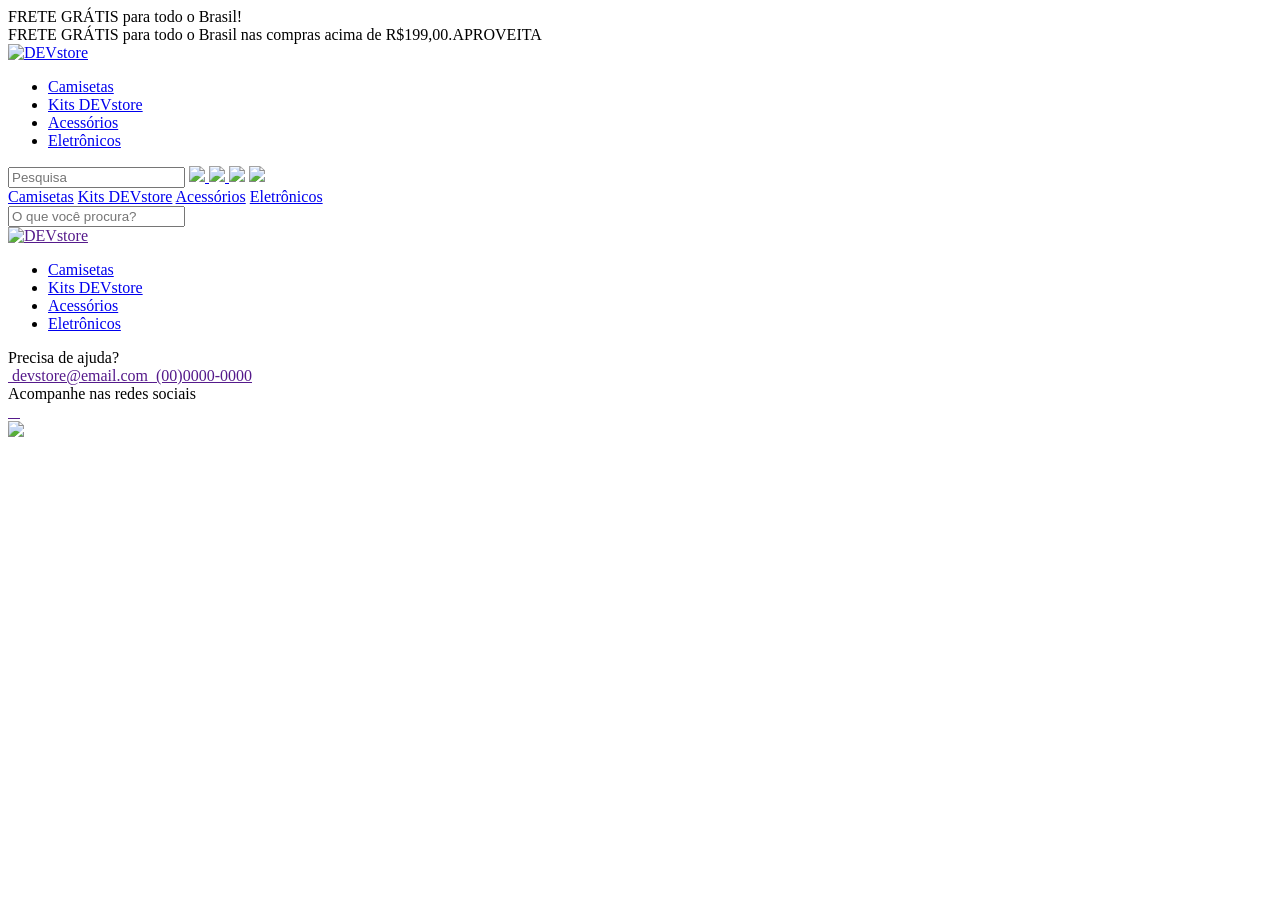
==== index.html @ 490d3047 "Add files via upload adicionado footer" ====
<!DOCTYPE html>
<html lang="en">
<head>
    <meta charset="UTF-8">
    <meta name="viewport" content="width=device-width, 
    initial-scale=1.0">
    <title>DEVstore</title>
    <link rel="stylesheet" href="./assets/css/global.css">
    <link rel="stylesheet" href="./assets/css/header.css">
    <link rel="stylesheet" href="./assets/css/newsletter.css">
    <link rel="stylesheet" href="./assets/css/footer.css">
    <link rel="stylesheet" href="./assets/css/home.css">
    <link rel="stylesheet" href="./assets/css/single-product.css">
</head>
<body>
    <section class="header-warning">
        <div class="mobile"><span>FRETE GRÁTIS</span>
         para todo o Brasil!</div>
         <div class="desktop"><span>FRETE GRÁTIS</span>
         para todo o Brasil nas compras acima de
        R$199,00.<span>APROVEITA</span></div>
    </section>
    <header>
        <div class="header-main">
            <div class="header-left">
                <a class="logo" href="./index.html">
                    <img src="./assets/images/ui/logo-black.png"
                     alt="DEVstore">
                </a>
                <ul>
                    <li><a href="./produtos.html">Camisetas</a></li>
                    <li><a href="./produtos.html">Kits DEVstore</a></li>
                    <li><a href="./produtos.html">Acessórios</a></li>
                    <li><a href="./produtos.html">Eletrônicos</a></li>
                </ul>
            </div>
            <div class="header-right">
                <input class="search" type="text" placeholder="Pesquisa"/>
                <a href="./login.html" class="btn-icon">
                    <img src="./assets/images/ui/user-line.png">
                </a>
                <a href="./checkout.html" class="btn-icon">
                    <img src="./assets/images/ui/shopping-bag-4-line.png">
                </a>
                <a class="btn-icon menu-burger">
                    <img class="off" src="./assets/images/ui/menu-line.png">
                    <img class="on" src="./assets/images/ui/menu-line-white.png">
                </a>
            </div>
        </div>
        <div class="header-menu">
            <a href="./produtos.html">Camisetas</a>
            <a href="./produtos.html">Kits DEVstore</a>
            <a href="./produtos.html">Acessórios</a>
            <a href="./produtos.html">Eletrônicos</a>
        </div>
        <div class="header-search">
            <input class="search" type="text"
            placeholder="O que você procura?"/>
        </div>
    </header>
    <footer>
        <div class="footer-menu">
            <a href="" class="logo">
                <img src="./assets/images/ui/logo-white.png" alt="DEVstore"/>
            </a>
            <ul>
                <li><a href="./produtos.html">Camisetas</a></li>
                <li><a href="./produtos.html">Kits DEVstore</a></li>
                <li><a href="./produtos.html">Acessórios</a></li>
                <li><a href="./produtos.html">Eletrônicos</a></li>
            </ul>
        </div>
        <div class="footer-contacts">
            <div class="contacts">
                <div class="footer-title">Precisa de ajuda?</div>
                <div class="footer-icons">
                    <a href="" class="btn-icon-text">
                        <img src="./assets/images/ui/mail-line.png" alt="">
                        <span>devstore@email.com</span>
                    </a>
                    <a href="" class="btn-icon-text">
                        <img src="./assets/images/ui/phone-line.png" alt="">
                        <span>(00)0000-0000</span>
                    </a>
                </div>
            </div>
            <div class="social">
                <div class="footer-title">Acompanhe nas redes sociais</div>
                <div class="footer-icons">
                    <a href="" class="btn-icon">
                        <img src="./assets/images/ui/instagram-line.png" alt="">
                    </a>
                    <a href="" class="btn-icon">
                        <img src="./assets/images/ui/linkedin-line.png" alt="">
                    </a>
                    <a href="" class="btn-icon">
                        <img src="./assets/images/ui/facebook-line.png" alt="">
                    </a>
                    <a href="" class="btn-icon">
                        <img src="./assets/images/ui/twitter-x-fill.png" alt="">
                    </a>
                </div>
            </div>
        </div>
        <div class="footer-bottom">
            <div class="btn-icon">
                <img src="./assets/images/ui/arrow-up-line.png" al  t="">
            </div>
        </div>
    </footer>
</body>
<script type="text/javascript" src="./assets/js/header.js"></script>
<script type="text/javascript" src="./assets/js/footer.js"></script>
<script type="text/javascript" src="./assets/js/home.js"></script>
</html>
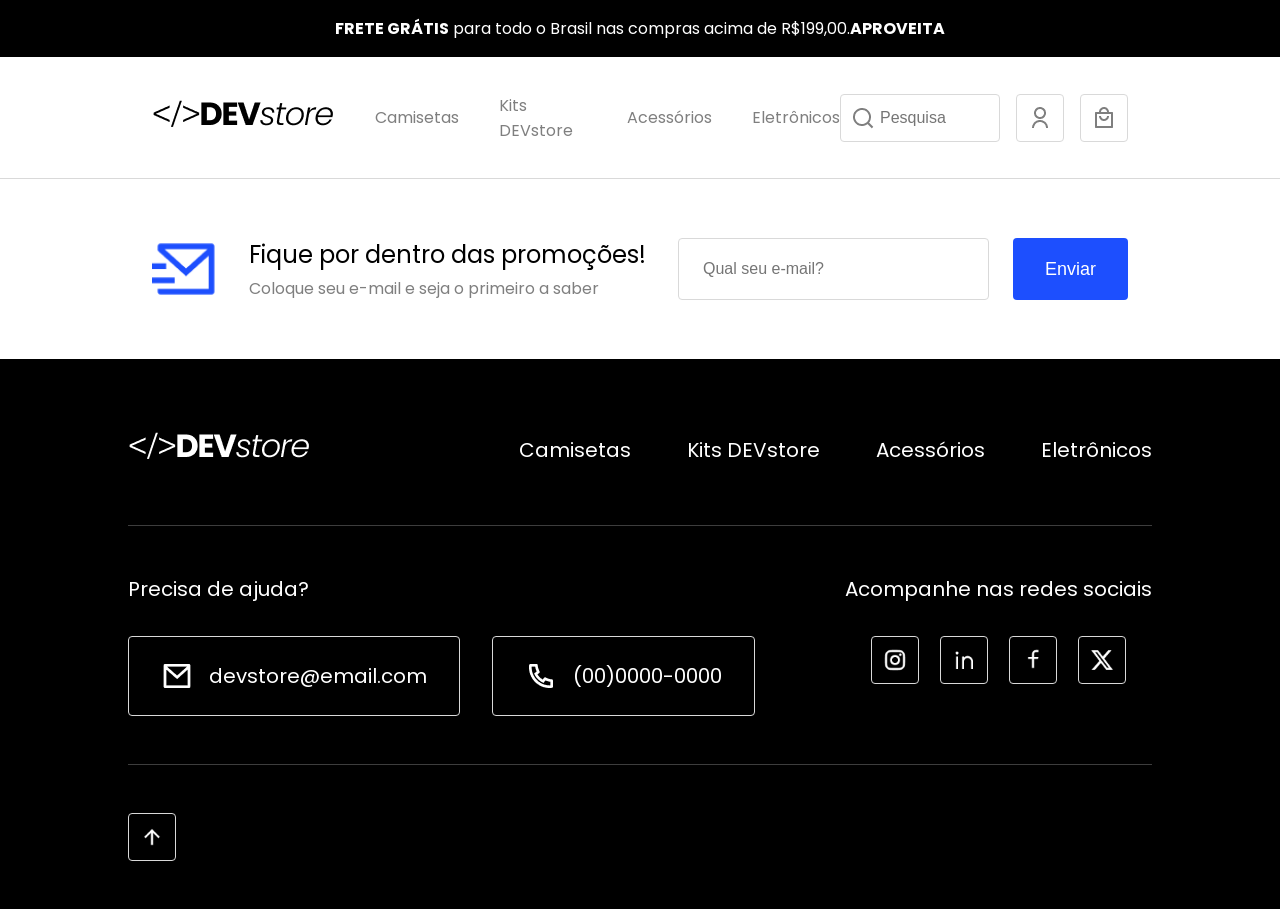
==== commit f71acae4: "adicioanndo aaaaa" ====
--- a/index.html
+++ b/index.html
@@ -1,5 +1,5 @@
 <!DOCTYPE html>
-<html lang="en">
+<html lang="pt-br">
 <head>
     <meta charset="UTF-8">
     <meta name="viewport" content="width=device-width, 
@@ -59,6 +59,21 @@
             placeholder="O que você procura?"/>
         </div>
     </header>
+    <section class="newsletter">
+        <div class="news-area">
+            <div class="news-left">
+                <img src="./assets/images/ui/mail-send-line.png" alt="">
+                <div>
+                    <h3>Fique por dentro das promoções!</h3>
+                    <p>Coloque seu e-mail e seja o primeiro a saber</p>
+                </div>
+            </div>
+            <div class="news-right">
+                <input type="text" class="input" placeholder="Qual seu e-mail?"/>
+                <button class="button">Enviar</button>
+            </div>
+        </div>
+    </section>
     <footer>
         <div class="footer-menu">
             <a href="" class="logo">
--- a/assets/css/global.css
+++ b/assets/css/global.css
@@ -0,0 +1,54 @@
+@import url('https://fonts.googleapis.com/css2?family=Poppins:ital,wght@0,100;0,200;0,300;0,400;0,500;0,600;0,700;0,800;0,900;1,100;1,200;1,300;1,400;1,500;1,600;1,700;1,800;1,900&display=swap');
+*{
+    margin: 0;
+    padding: 0;
+    box-sizing: border-box;
+    list-style: none;
+}
+html{
+    font-size: 62.5%;
+}
+body{
+    font-size: 1.6rem;
+    font-family: "Poppins", sans-serif;
+    background-color: #f9f9f9;
+}
+main{
+    max-width: 1024px;
+    margin: auto;
+    padding: 32px 0;
+}
+.btn-icon{
+    width: 48px;
+    height: 48px;
+    border: 1px solid #d9d9d9;
+    border-radius: 4px;
+    display: flex;
+    justify-content: center;
+    align-items: center;
+    cursor: pointer;
+}
+.btn-icon img{
+    width: 24px;
+    height: 24px;
+}
+.btn-icon:hover{
+    background-color: rgba(0, 0, 0, 0.5);
+}
+.input{
+    border: 1px solid #d9d9d9;
+    border-radius: 4px;
+    font-size: 1.6rem;
+    color: #7f7f7f;
+    outline: none;
+    padding: 21px 24px;
+}
+.button{
+    background-color: #1d4ffe;
+    color: #ffffff;
+    font-size: 1.8rem;
+    border: 0;
+    border-radius: 4px;
+    padding: 18px 32px;
+    cursor: pointer;
+}
--- a/assets/css/header.css
+++ b/assets/css/header.css
@@ -0,0 +1,125 @@
+.header-warning{
+    background-color: #000000;
+    color: #ffffff;
+    padding: 16px 0;
+    text-align: center;
+}
+.header-warning span{
+    font-weight: bold;
+}
+.header-warning .desktop{
+    display: none;
+}
+header{
+    background-color: #ffffff;
+}
+header .header-main{
+    max-width: 1024px;
+    margin: auto;
+    padding: 33px 24px;
+    display: flex;
+    justify-content: space-between;
+    align-items: center;
+}
+.header-left{
+    display: flex;
+    align-items: center;
+}
+.header-left .logo{
+    margin-right: 40px;
+}
+.header-left ul{
+    display: none;
+    align-items: center;
+    gap: 40px;
+}
+.header-left li a{
+    text-decoration: none;
+    color: #7f7f7f;
+}
+.header-left li a:hover{
+    color:#000000;
+}
+.header-right{
+    display: flex;
+    align-items: center;
+    gap: 16px;
+}
+.header-right .menu-burger.active{
+    background-color: #1d4ffe;
+}
+.header-right .menu-burger .on{
+    display: none;
+}
+.header-right .menu-burger.active .on{
+    display: block;
+}
+.header-right .menu-burger.active .off{
+    display: none;
+}
+.header-right .search,
+.header-search .search{
+    display: none;
+    width: 160px;
+    height: 48px;
+    border: 1px solid #d9d9d9;
+    border-radius: 4px;
+    font-size: 1.6rem;
+    outline: none;
+    padding-left: 39px;
+    padding-right: 16px;
+    background-image: url('../images/ui/search.png');
+    background-repeat: no-repeat;
+    background-size: 24px 24px;
+    background-position: 10px center;
+}
+.header-search{
+    padding: 0 24px 24px 24px;
+}
+.header-search .search{
+    display: flex;
+    width: 100%;
+}
+.header-menu {
+    display: none;
+    padding-bottom: 32px;
+}
+.header-menu a{
+    display: block;
+    text-decoration: none;
+    color: #7f7f7f;
+    font-size: 1.9rem;
+    padding: 24px 32px;
+    border-bottom: 1px solid #d9d9d9;
+    background-image: url('../images/ui/arrow-up-right.png');
+    background-repeat: no-repeat;
+    background-size: 24px 24px;
+    background-position: right 32px center;
+}
+@media(width>714px){
+    .header-warning .desktop{
+        display: block;
+    }
+    .header-warning .mobile{
+        display: none;
+    }
+}
+@media(width>1024px){
+    .header-search{
+        display: none;
+    }
+    .header-left ul{
+        display: flex;
+    }
+    .header-right .search{
+        display: block;
+    }
+    .header-right .menu-burger{
+        display: none;
+    }
+    .header-menu{
+        display: none !important;
+    }
+}
+
+
--- a/assets/css/newsletter.css
+++ b/assets/css/newsletter.css
@@ -0,0 +1,63 @@
+.newsletter{
+    background-color: #ffffff;
+    border-top: 1px solid #d9d9d9;
+}
+.news-area{
+    max-width: 1024px;
+    margin: auto;
+    padding: 56px 24px;
+    display: flex;
+    flex-direction: column;
+    align-items: center;
+    gap: 32px;
+}
+.news-left{
+    width: 220px;
+    margin: auto;
+    text-align: center;
+}
+.news-left img{
+    width: 68px;
+    height: 68px;
+}
+.news-left h3{
+    font-size: 2.4rem;
+    font-weight: normal;
+    color: black;
+    margin: 24px 0;
+}
+.news-left p{
+    color: #7f7f7f;
+}
+.news-right{
+    width: 100%;
+    flex: 1;
+    display: flex;
+    flex-direction: column;
+    gap: 24px;
+}
+.news-right input{
+    flex: 1;
+}
+@media(width>1024px){
+    .news-area{
+        flex-direction: row;
+    }
+    .news-left{
+        width: auto;
+        margin: 0;
+        display: flex;
+        align-items: center;
+        text-align: left;
+    }
+    .news-left img{
+        margin-right: 29px;
+    }
+    .news-left h3{
+        margin: 0;
+        margin-bottom: 4px;
+    }
+    .news-right{
+        flex-direction: row;
+    }
+}
--- a/assets/css/footer.css
+++ b/assets/css/footer.css
@@ -0,0 +1,104 @@
+footer{
+    background-color: black;
+    color: #ffffff;
+}
+.footer-menu,
+.footer-contacts,
+.footer-bottom{
+    padding: 48px 0;
+    max-width: 1024px;
+    margin: auto;
+}
+.footer-contacts{
+    display: flex;
+    flex-direction: column;
+    border-top: 1px solid rgba(255, 255, 255, 0.24);
+    border-bottom: 1px solid rgba(255, 255, 255, 0.24);
+}
+.footer-menu{
+    display: flex;
+    flex-direction: column;
+    text-align: center;
+    padding-top: 128px;
+}
+.footer-menu ul{
+    margin-top: 88px;
+    display: flex;
+    flex-direction: column;
+    gap: 56px;
+}
+.footer-menu li a{
+    text-decoration: none;
+    color: #ffffff;
+    font-size: 2rem;
+}
+.footer-title{
+    text-align: center;
+    font-size: 2rem;
+    margin-bottom: 32px;
+}
+.contacts .footer-icons{
+    display: flex;
+    flex-direction: column;
+    gap: 32px;
+    padding: 0 32px;
+    margin-bottom: 72px;
+}
+.social .footer-icons{
+    display: flex;
+    justify-content: center;
+    gap: 21px;
+}
+.btn-icon-text{
+    height: 80px;
+    border: 1px solid #d9d9d9;
+    border-radius: 4px;
+    display: flex;
+    justify-content: center;
+    align-items: center;
+    text-decoration: none;
+    color: #ffffff;
+    font-size: 2rem;
+    padding: 0 32px;
+}
+.btn-icon-text img{
+    width: 32px;
+    height: 32px;
+    margin-right: 16px;
+}
+.footer-bottom{
+    display: flex;
+    flex-direction: column;
+    align-items: center;
+    gap: 72px;
+}
+@media(width>1024px){
+    .footer-menu{
+        padding-top: 63px;
+        flex-direction: row;
+        align-items: center;
+        justify-content: space-between;
+    }
+    .footer-menu ul{
+        margin-top: 0;
+        flex-direction: row;
+    }
+    .footer-title{
+        text-align: left;
+    }
+    .footer-contacts{
+        flex-direction: row;
+    }
+    .footer-contacts .contacts{
+        flex: 1;
+    }
+    .contacts .footer-icons{
+        flex-direction: row;
+        padding: 0;
+        margin: 0;
+    }
+    .footer-bottom{
+        flex-direction: row;
+        justify-content: space-between;
+    }
+}
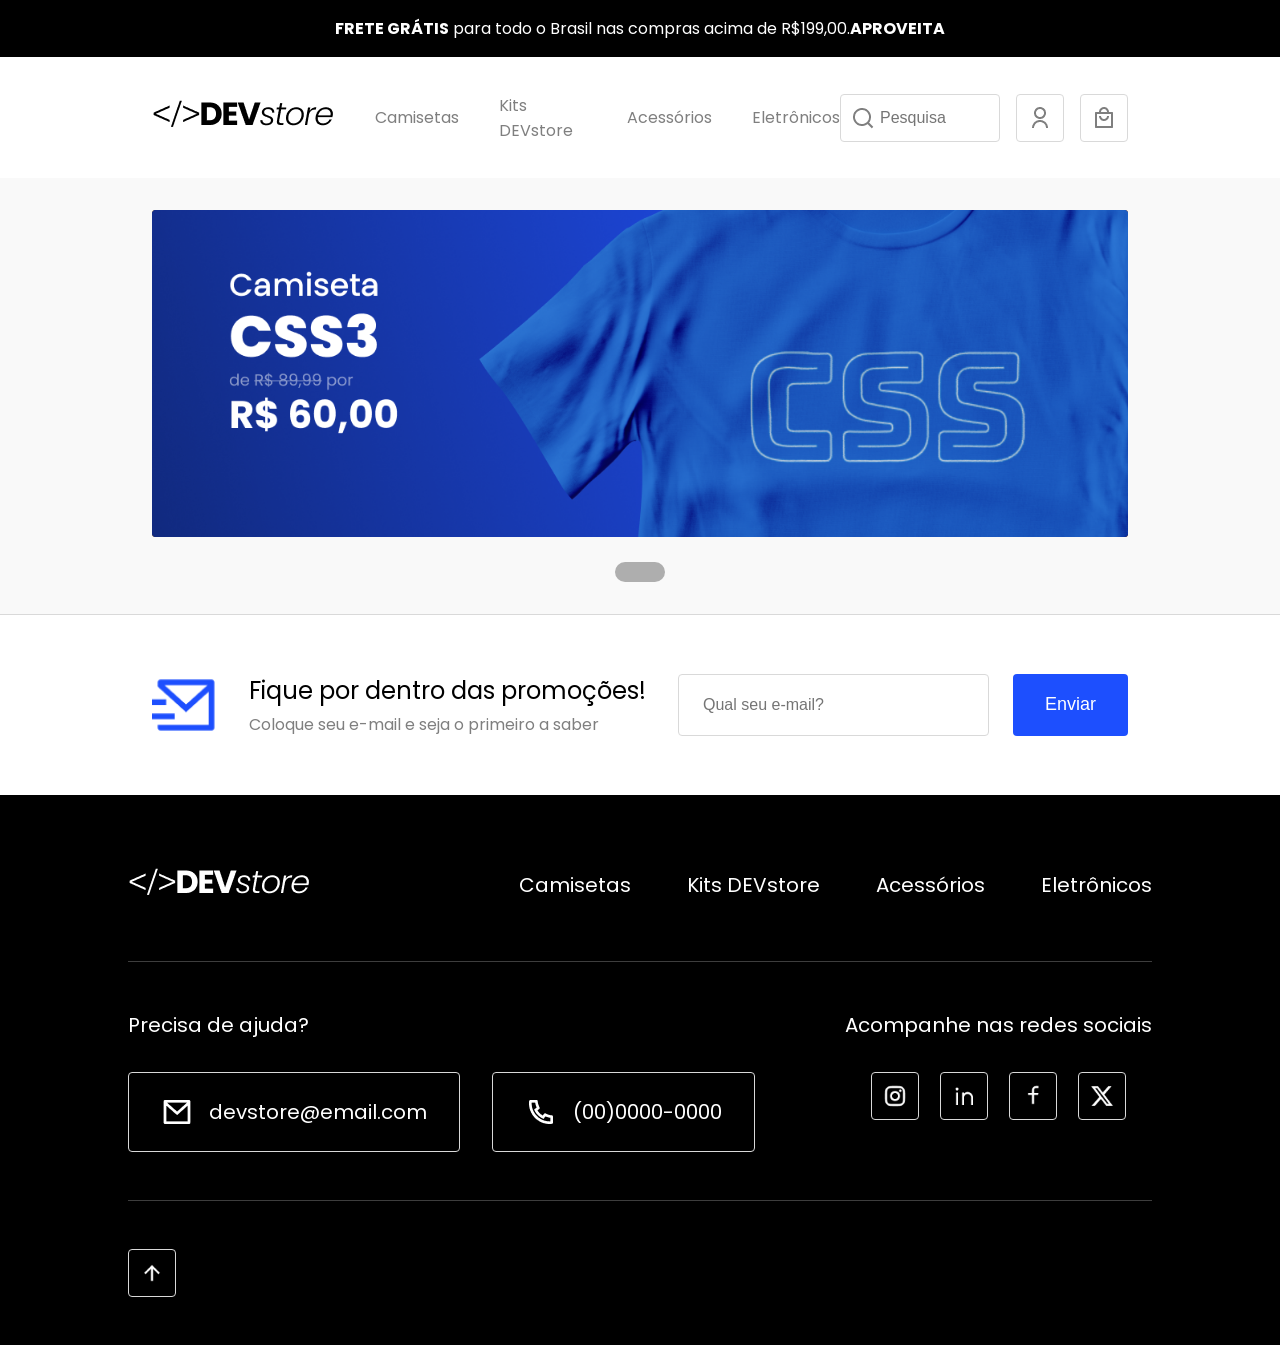
==== commit 00071570: "Add files via upload aaaafddddd" ====
--- a/index.html
+++ b/index.html
@@ -59,6 +59,40 @@
             placeholder="O que você procura?"/>
         </div>
     </header>
+    <main>
+        <section class="banner">
+            <div class="banner-area">
+                <a href="./produtos.html" class="active">
+                    <img src="./assets/images/banners/banner-1.png" alt="">
+                </a>
+                <a href="./produtos.html">
+                    <img src="./assets/images/banners/banner-2.png" alt="">
+                </a>
+                <a href="./produtos.html">
+                    <img src="./assets/images/banners/banner-3.png" alt="">
+                </a>
+                <a href="./produtos.html">
+                    <img src="./assets/images/banners/banner-4.png" alt="">
+                </a>
+            </div>
+            <div class="banner-counter-area">
+                <div class="banner-counter">
+                    <div class="banner-counter-item active">
+                        <div class="banner-counter-point"></div>
+                    </div>
+                    <div class="banner-counter-item">
+                        <div class="banner-counter-point"></div>
+                    </div>
+                    <div class="banner-counter-item">
+                        <div class="banner-counter-point"></div>
+                    </div>
+                    <div class="banner-counter-item">
+                        <div class="banner-counter-point"></div>
+                    </div>
+                </div>
+            </div>
+        </section>
+    </main>
     <section class="newsletter">
         <div class="news-area">
             <div class="news-left">
--- a/assets/css/home.css
+++ b/assets/css/home.css
@@ -0,0 +1,33 @@
+   .banner{
+    margin: 0 24px;
+}
+.banner-area{
+    width: 100%;
+    aspect-ratio: 2.9;
+    position: relative;
+}
+.banner-area a{
+    display: block;
+    position: absolute;
+    left: 0;
+    right: 0;
+    top: 0;
+}
+.banner-area a img{
+    width: 100%;
+}
+.banner-area a.active{
+    z-index: 10;
+}
+.banner-counter-area{
+    display: flex;
+    justify-content: center;
+}
+.banner-counter{
+    display: inline-flex;
+    gap: 10px;
+    margin-top: 15px;
+    padding: 10px;
+    border-radius: 25px;
+    background-color: rgba(0, 0, 0, 0.3);
+}
